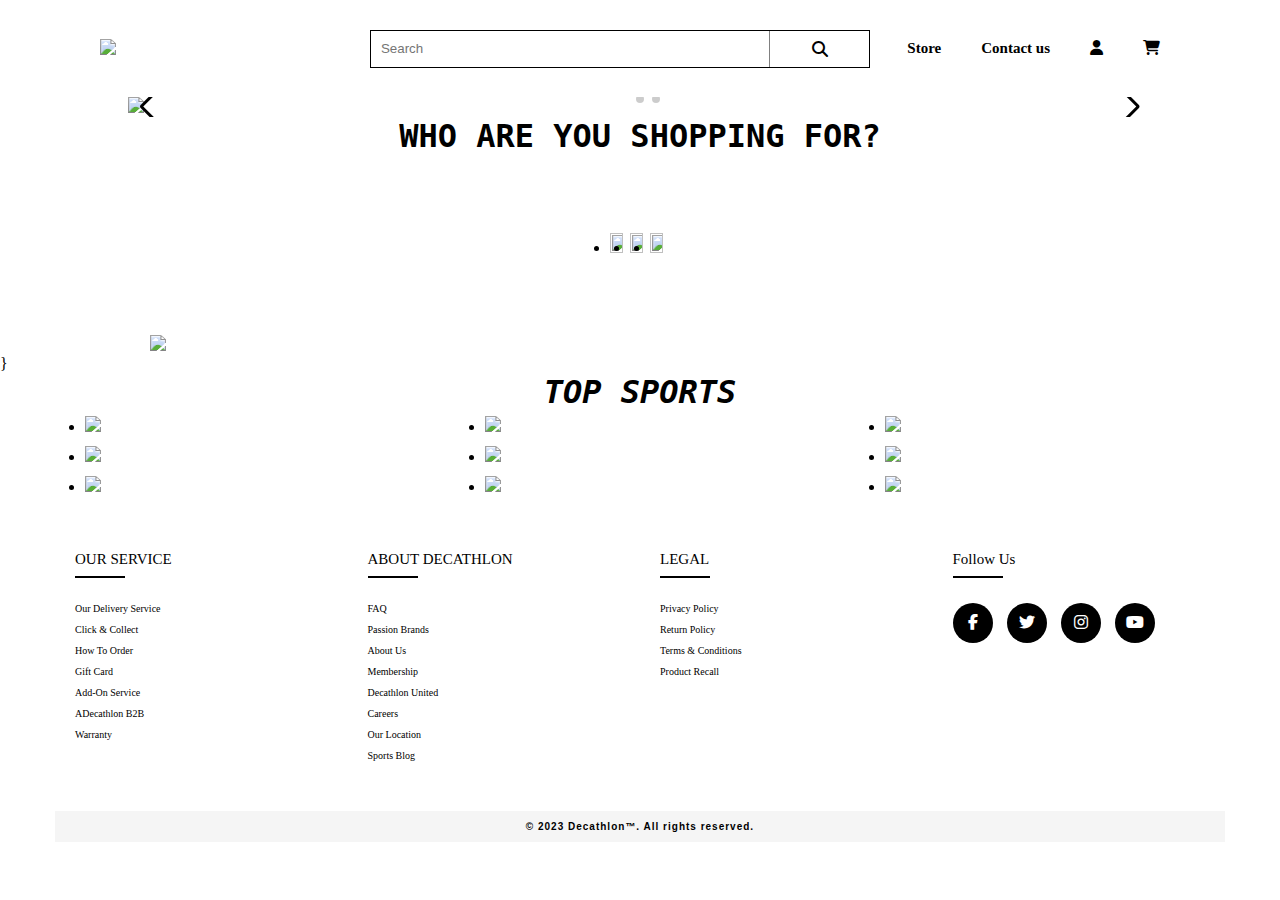
==== Index.html @ 0c3667db "Add files via upload" ====
<!DOCTYPE html>
<html lang="en">
<head>
    <meta charset="UTF-8">
    <meta http-equiv="X-UA-Compatible" content="IE=edge">
    <meta name="viewport" content="width=device-width, initial-scale=1.0">
    <link rel="stylesheet" href="Index.css">
    <link rel="stylesheet" href="https://cdnjs.cloudflare.com/ajax/libs/font-awesome/6.2.1/css/all.min.css">
    <link rel="stylesheet" href="https://cdn.jsdelivr.net/npm/swiper@8/swiper-bundle.min.css"/>
    <title>Sport And Hobby</title>
</head>
<body>
        <div class="header">
            <!--Nav-->
            <nav class="navbar">
                <div class="logo">
                    <a href="Index.html"><img src="Image/logo.jpg"></a> 
                </div>
                <div class="responsive-nav">
                    <!--Nav center-->
                        <div class="nav-center">
                            <div class="search-box">
                                <input type="text" placeholder="Search">
                                <i class="fa-solid fa-magnifying-glass"></i>
                            </div>
                        </div>
                    <!--end of Nav center-->
                    <!--Nav right-->
                        <ul class="nav-right">
                            <li><a href="store.html"store">Store</a></li>                       
                            <li><a href="Contact.html" id="help">Contact us</a></li>
                            <li><a href="User.html" id="user"><i class="fa-solid fa-user"></i></a></li>
                            <li><a href="" id="cart"><i class="fa-solid fa-cart-shopping"></i></a></li>
                        </ul>
                    <!--end of Nav right-->
                </div>
                <div class="hambuger">
                    <i class="fa-solid fa-bars"></i>
                </div>
            </nav> 
        </div>
        <div class="img-header">
            <div class="swiper">
                <div class="swiper-wrapper">
                    <!-- Slides -->
                    <div class="swiper-slide"><img src="Image/border.jpg"></div>
                    <div class="swiper-slide"><img src="Image/border.jpg"></div>
                    <div class="swiper-slide"><img src="Image/border.jpg"></div>
                    
                </div>
                 <!-- If we need pagination -->
                <div class="swiper-pagination"></div>
                <!-- If we need navigation buttons -->
                <div class="swiper-button-prev"></div>
                <div class="swiper-button-next"></div>
            </div>
        </div>
        <script src="https://cdn.jsdelivr.net/npm/swiper@8/swiper-bundle.min.js"></script>
        <script>
            const swiper = new Swiper('.swiper', {
                autoplay:{
                    delay: 2000,
                    disableonineraction: false,
                },
             loop: true,
            pagination: {
                el: '.swiper-pagination',
                clickable: true,
             },
            navigation: {
                nextEl: '.swiper-button-next',
                prevEl: '.swiper-button-prev',
            },
            });
        </script>
        <div class="mid">
            <div class="textfor">
                <h1>WHO ARE YOU SHOPPING FOR?</h1>
            </div>
            <div class="imgfor1">
                <li><a href="for.html" id="forher"><img src="Image/border3.jpg" ></a></li>
                <li><a href="for2.html" id="forhim"><img src="Image/border4.jpg" ></a></li>
                <li><a href="for3.html" id="forkids"><img src="Image/border5.jpg" ></a></li>
            </div>
            <div class="imgfor2">
                <li><a href="#"><img src="Image/border2.jpg"></a></li>
            </div>
            }
        </div>
        <div class="mid2">
            <div class="top">
                <h1>TOP SPORTS</h1>
            </div>
            <div class="gallery">
                <li><a href="sport2.html" id="sport"><img src="Image/sport1.jpg" ></a></li>
            </div>
            <div class="gallery">
                <li><a href="sport3.html" id="sport"><img src="Image/sport2.jpg" ></a></li>
            </div>
            <div class="gallery">
                <li><a href="sport.html" id="sport"><img src="Image/sport3.jpg" ></a></li>
            </div>
            <div class="gallery">
                <li><a href="sport2.html" id="sport"><img src="Image/sport4.jpg" ></a></li>
            </div>
            <div class="gallery">
                <li><a href="sport3.html" id="sport"><img src="Image/sport5.jpg" ></a></li>
            </div>
            <div class="gallery">
                <li><a href="sport3.html" id="sport"><img src="Image/sport6.jpg" ></a></li>
            </div>
            <div class="gallery">
                <li><a href="sport2.html" id="sport"><img src="Image/sport7.jpg" ></a></li>
            </div>
            <div class="gallery">
                <li><a href="sport.html" id="sport"><img src="Image/sport8.jpg" ></a></li>
            </div>
            <div class="gallery">
                <li><a href="sport3.html" id="sport"><img src="Image/sport9.jpg" ></a></li>
            </div>
        </div>
        <footer>
            <div class="container">
                <div class="row">
                    <div class="footer-col">
                        <h4>OUR SERVICE</h4>
                        <ul>
                            <li><a href="#">Our Delivery Service</a></li>
                            <li><a href="#">Click & Collect</a></li>
                            <li><a href="#">How to Order</a></li>
                            <li><a href="#">Gift Card</a></li>
                            <li><a href="#">Add-on Service</a></li>
                            <li><a href="#">ADecathlon B2B</a></li>
                            <li><a href="#">Warranty</a></li>
                        </ul>
                    </div>
                    <div class="footer-col">
                        <h4>ABOUT DECATHLON</h4>
                        <ul>
                            <li><a href="#">FAQ</a></li>
                            <li><a href="#">Passion Brands</a></li>
                            <li><a href="#">About us</a></li>
                            <li><a href="#">Membership</a></li>
                            <li><a href="#">Decathlon United</a></li>
                            <li><a href="#">Careers</a></li>
                            <li><a href="#">Our location</a></li>
                            <li><a href="#">Sports Blog</a></li>
                           
                        </ul>
                    </div>
                    <div class="footer-col">
                        <h4>LEGAL</h4>
                        <ul>
                            <li><a href="#">Privacy Policy</a></li>
                            <li><a href="#">Return Policy</a></li>
                            <li><a href="#">Terms & Conditions</a></li>
                            <li><a href="#">Product Recall</a></li>
                        </ul>
                    </div>
                    <div class="footer-col">
                        <h4>follow us</h4>
                        <div class="social-links">
                            <a href="#"><i class="fab fa-facebook-f"></i></a>
                            <a href="#"><i class="fab fa-twitter"></i></a>
                            <a href="#"><i class="fab fa-instagram"></i></a>
                            <a href="#"><i class="fa-brands fa-youtube"></i></a>
                        </div>
                    </div>
                </div>
                <div class="text-footer">
                    © 2023 Decathlon™. All rights reserved.
                </div>
            </div>
        </footer>
</body>
---- Index.css ----
*{
    padding: 0;
    margin: 0;
    box-sizing: border-box;
    
}
.header{
    width: 100%;
}
.navbar{
    width: 100%;
    display: flex;
    justify-content: space-between;
    align-items: center;
    padding: 20px 100px;
    background-color: white;
    position: sticky;
    top: 0;
}
.navbar .logo img{
    width: 70%;
}
.navbar .logo a{
    text-decoration: none;
}
.navbar .responsive-nav{
    display: flex;
    width: 75%;
    align-items: center;
    justify-content: space-between;
}
.navbar .responsive-nav .nav-center{
    display: flex;
}
.navbar .responsive-nav .nav-center .search-box{
    display: flex;
    border: 1px solid ;
    width: 500px;
}
.navbar .responsive-nav .nav-center .search-box input{
    width: 80%;
    border: none;
    outline: none;
    padding: 10px 0;
    padding-left: 2%;
    
}
.navbar .responsive-nav .nav-center .search-box i{
    width: 20%;
    border-left: 1px solid gray;
    padding: 10px 0;
    text-align: center;
    color: black;
    cursor: pointer;
}
.navbar .responsive-nav .nav-right{
    display: flex;
    list-style-type: none;
    align-items: center;
}
.navbar .responsive-nav .nav-right li a{
    text-decoration: none;
    color: black;
    font-weight: bold;
    padding: 20px 20px;
    font-size: 15px;
    display: block;
}
.navbar .responsive-nav .nav-right #store:hover {
    background-color:whitesmoke;
    border: 0px solid gray;
    padding: 10px 10px;
    border-radius: 100px;
    transition: 1s;
}
.navbar .responsive-nav .nav-right #user:hover{
    background-color:#23a2f6;
    border: 1px solid gray;
    padding: 10px 10px;
    border-radius: 100px;
    transition: 1s;
}
.navbar .responsive-nav .nav-right #cart:hover{
    background-color:#23a2f6;
    border: 1px solid gray;
    padding: 10px 10px;
    border-radius: 150px;
    transition: 1s;
}
.navbar .hambuger{
    cursor: pointer;
    padding: 10px 15px;
    animation: hambuger 1s linear infinite alternate;
    display: none;
}
@keyframes hambuger{
    form{
        transform: scale(1)
    }
    to{
        transform: scale(1.2);
    }
}
.img-header{
    width: 100%;
    display: flex;
    justify-content: center;

}
.swiper{
    width: 80%;
    height: fit-content;
}
.swiper-slide img{
    width: 100%;
}
.swiper .swiper-button-prev, .swiper .swiper-button-next{
    color: black;
}
.swiper .swiper-pagination-bullet-active{
    background-color: white ;
}
.mid .textfor{
    text-align: center;
    font-family: monospace;
    font-size: large;
    
}
.imgfor2 img{
    width: 100%;
    padding: 0px 150px;
}
.mid .imgfor1 img{
    width: 80% ;
    height: 100%;

}
.mid .imgfor1{
   justify-content: center;
   align-items: center;
   display: flex;
   height: 20vh;
}
.mid2 .top{
    text-align: center;
    font-style: italic;
    font-family: monospace;
    width: 100%;
    font-size: large;
    
}
.mid2{
    max-width: 1400px;
    margin: auto;
    background: #fff; ;
    overflow: auto;
}
.gallery{
    margin: 5px;
    border: 0px solid #ccc;
    float:right;
    width: 390px;
}
.gallery img{
    width: 50%;
    height: auto;
}
.mid2 .gallery:hover{
    
    opacity: 0.3;
}
.container{
	max-width: 1170px;
	margin:auto;
}
.row{
	display: flex;
	flex-wrap: wrap;
}
ul{
	list-style: none;
}
.footer{
	background-color: whitesmoke;
    padding: 70px 0;
}
.footer-col{
   width: 25%;
   padding: 50px 20px;
   background-color: white;
}
.footer-col h4{
	font-size: 15px;
	color: black;
	text-transform: capitalize;
	margin-bottom: 35px;
	font-weight: 500;
	position: relative;
}
.footer-col h4::before{
	content: '';
	position: absolute;
	left:0;
	bottom: -10px;
	background-color: black;
	height: 2px;
	box-sizing: border-box;
	width: 50px;
}
.footer-col ul li:not(:last-child){
	margin-bottom: 10px;
}
.footer-col ul li a{
	font-size: 10px;
	text-transform: capitalize;
	color: #ffffff;
	text-decoration: none;
	font-weight: 300;
	color: black;
	display: block;
	transition: all 0.3s ease;
}
.footer-col ul li a:hover{
	color: black;
	padding-left: 8px;
}
.footer-col .social-links a{
	display: inline-block;
	height: 40px;
	width: 40px;
	background-color:black;
	margin:0 10px 10px 0;
	text-align: center;
	line-height: 40px;
	border-radius: 50%;
	color: #ffffff;
	transition: all 0.5s ease;
}
.footer-col .social-links a:hover{
	color: black;
	background-color: blue;
}

/*responsive*/
@media(max-width: 767px){
  .footer-col{
    width: 50%;
    margin-bottom: 30px;
}
}
@media(max-width: 574px){
  .footer-col{
    width: 100%;
}
}
.text-footer{
    padding: 10px;
    font-size: 10px;
    font-weight: bold;
    text-align: center;
    background: whitesmoke;
    color: black;
    font-family:sans-serif ;
    letter-spacing: 1px;
}
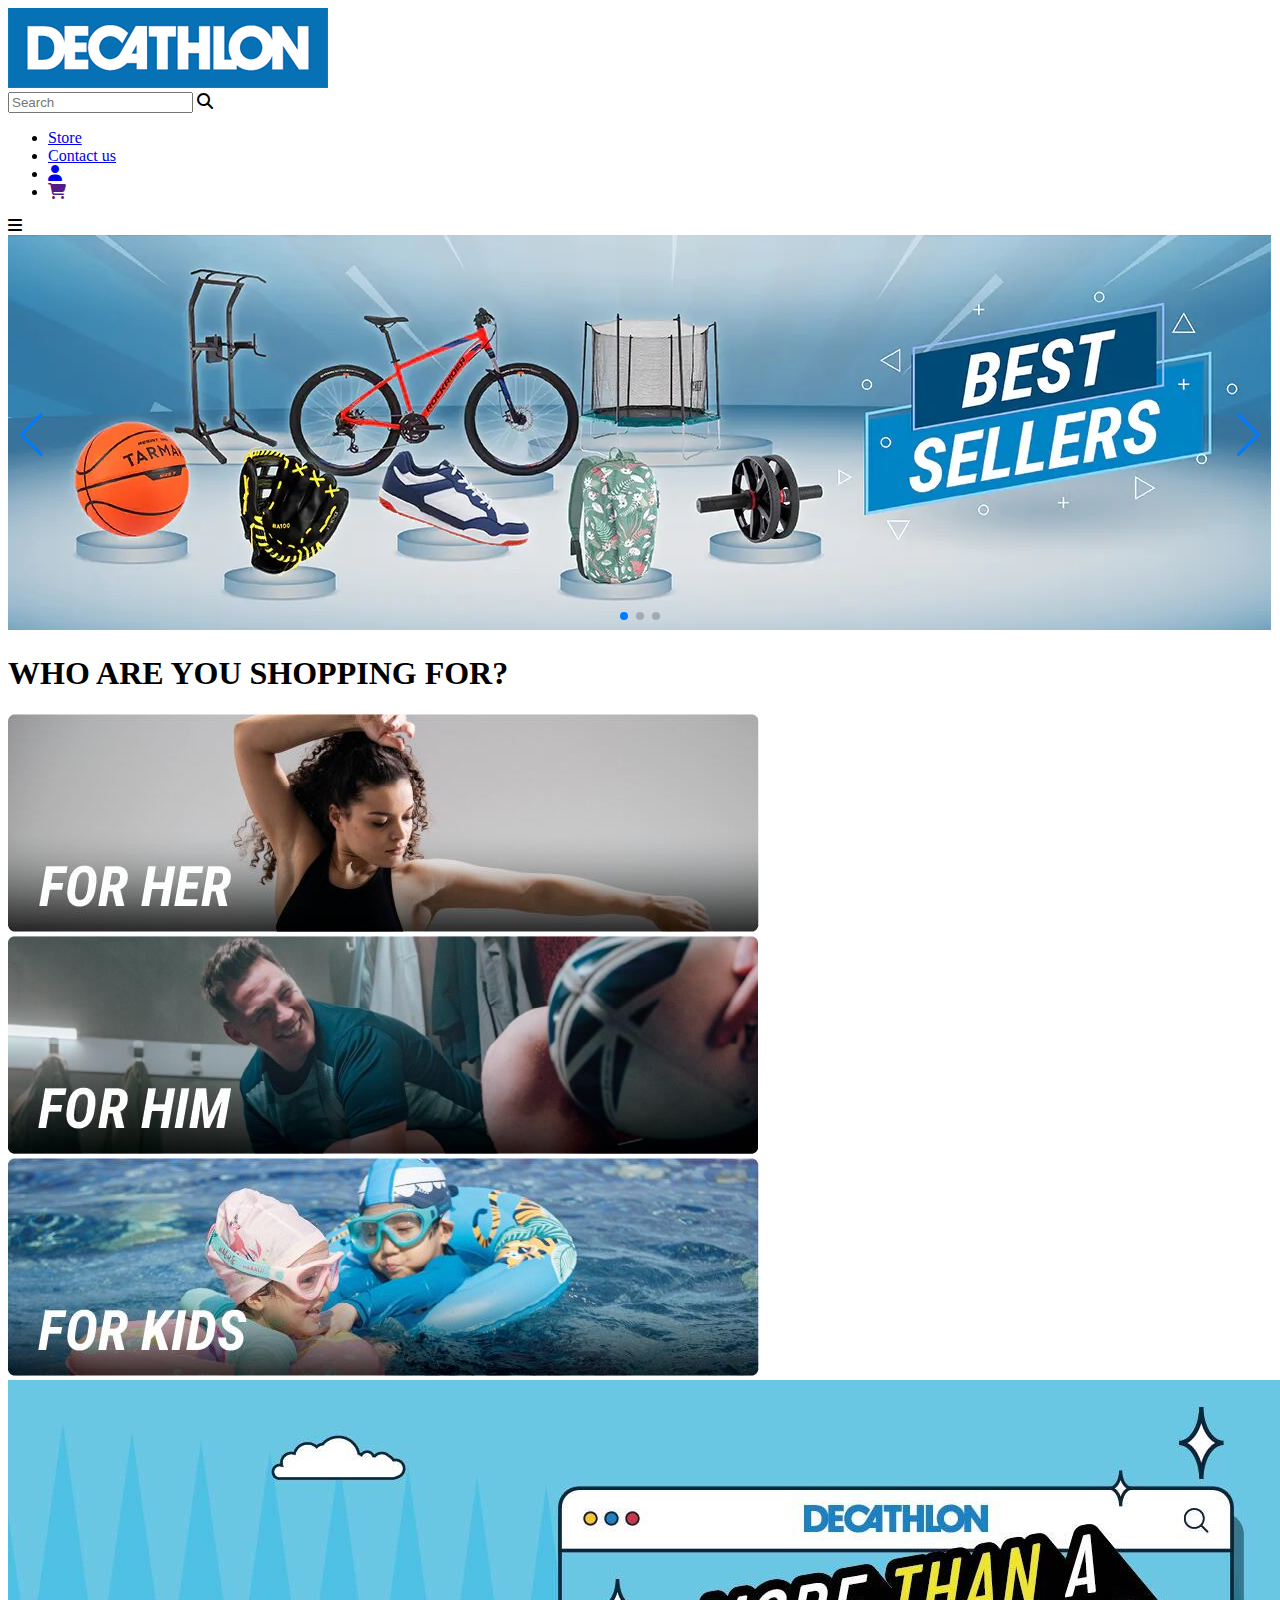
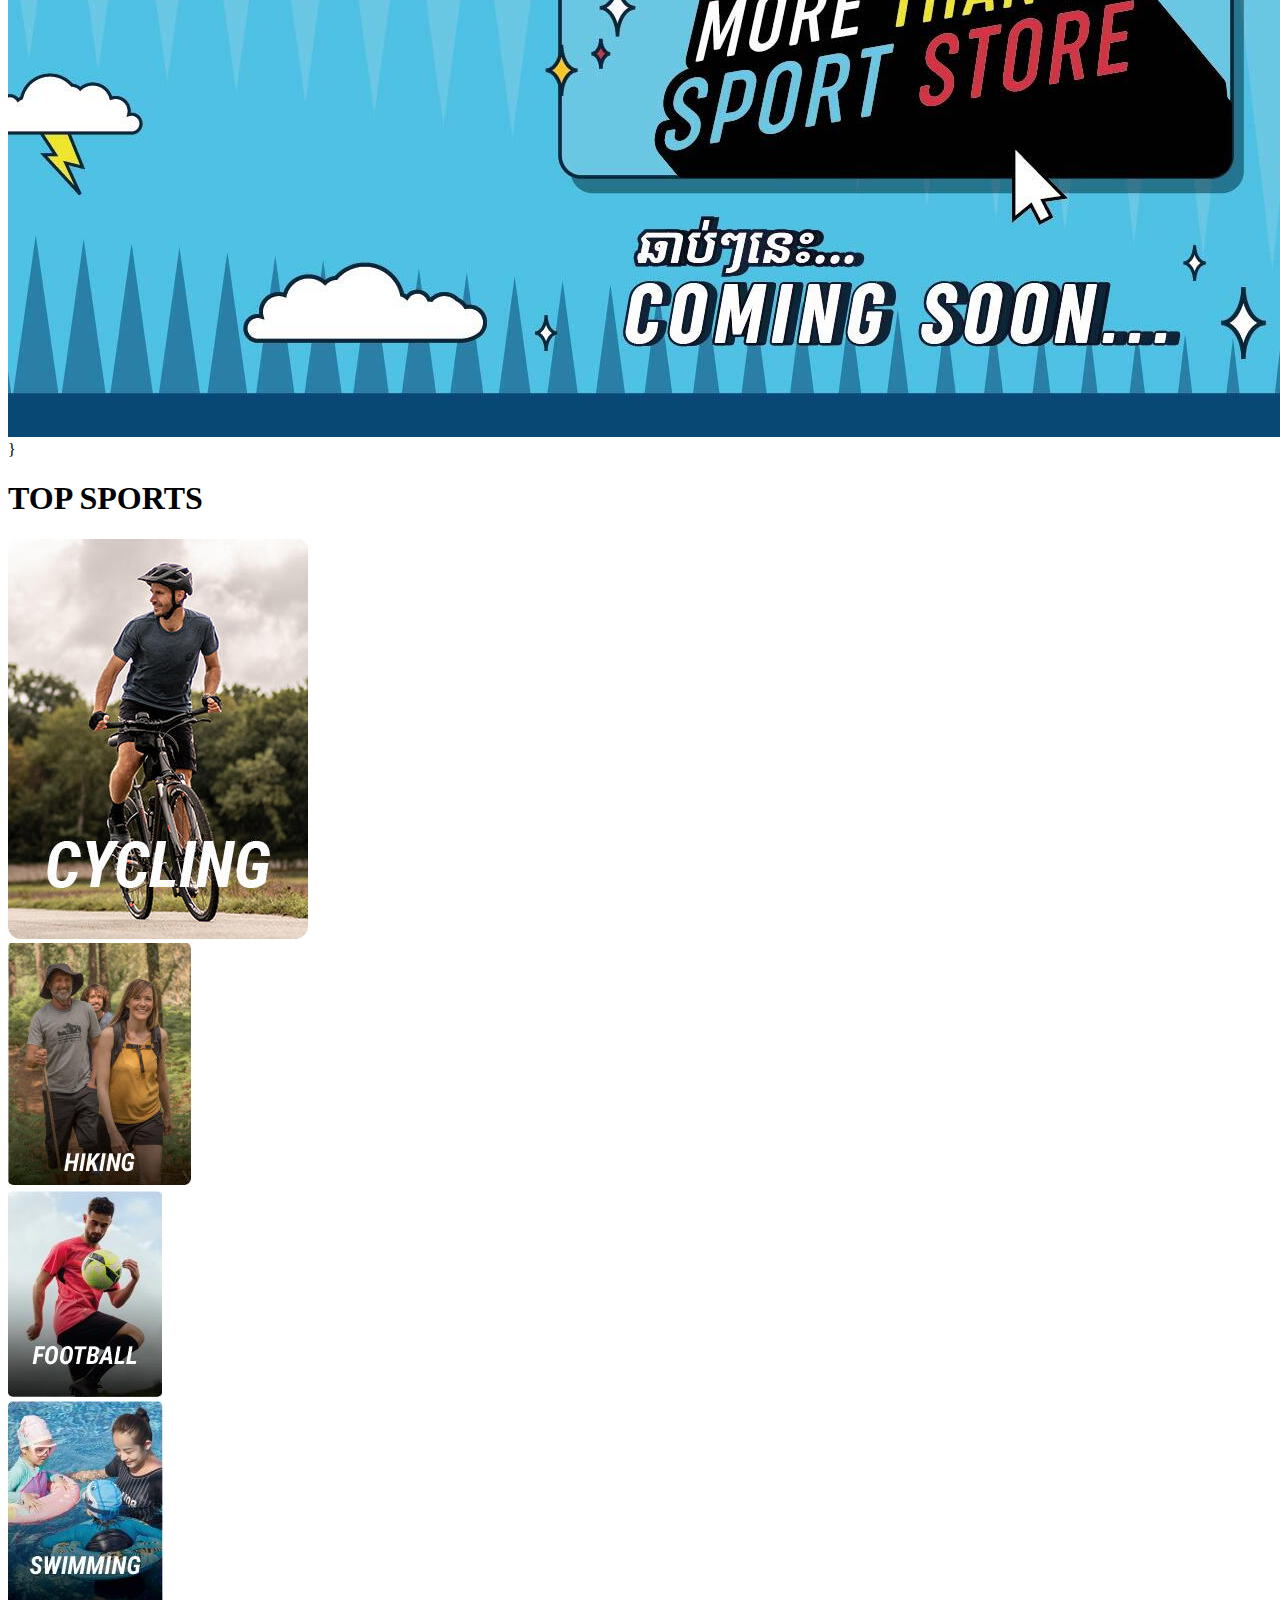
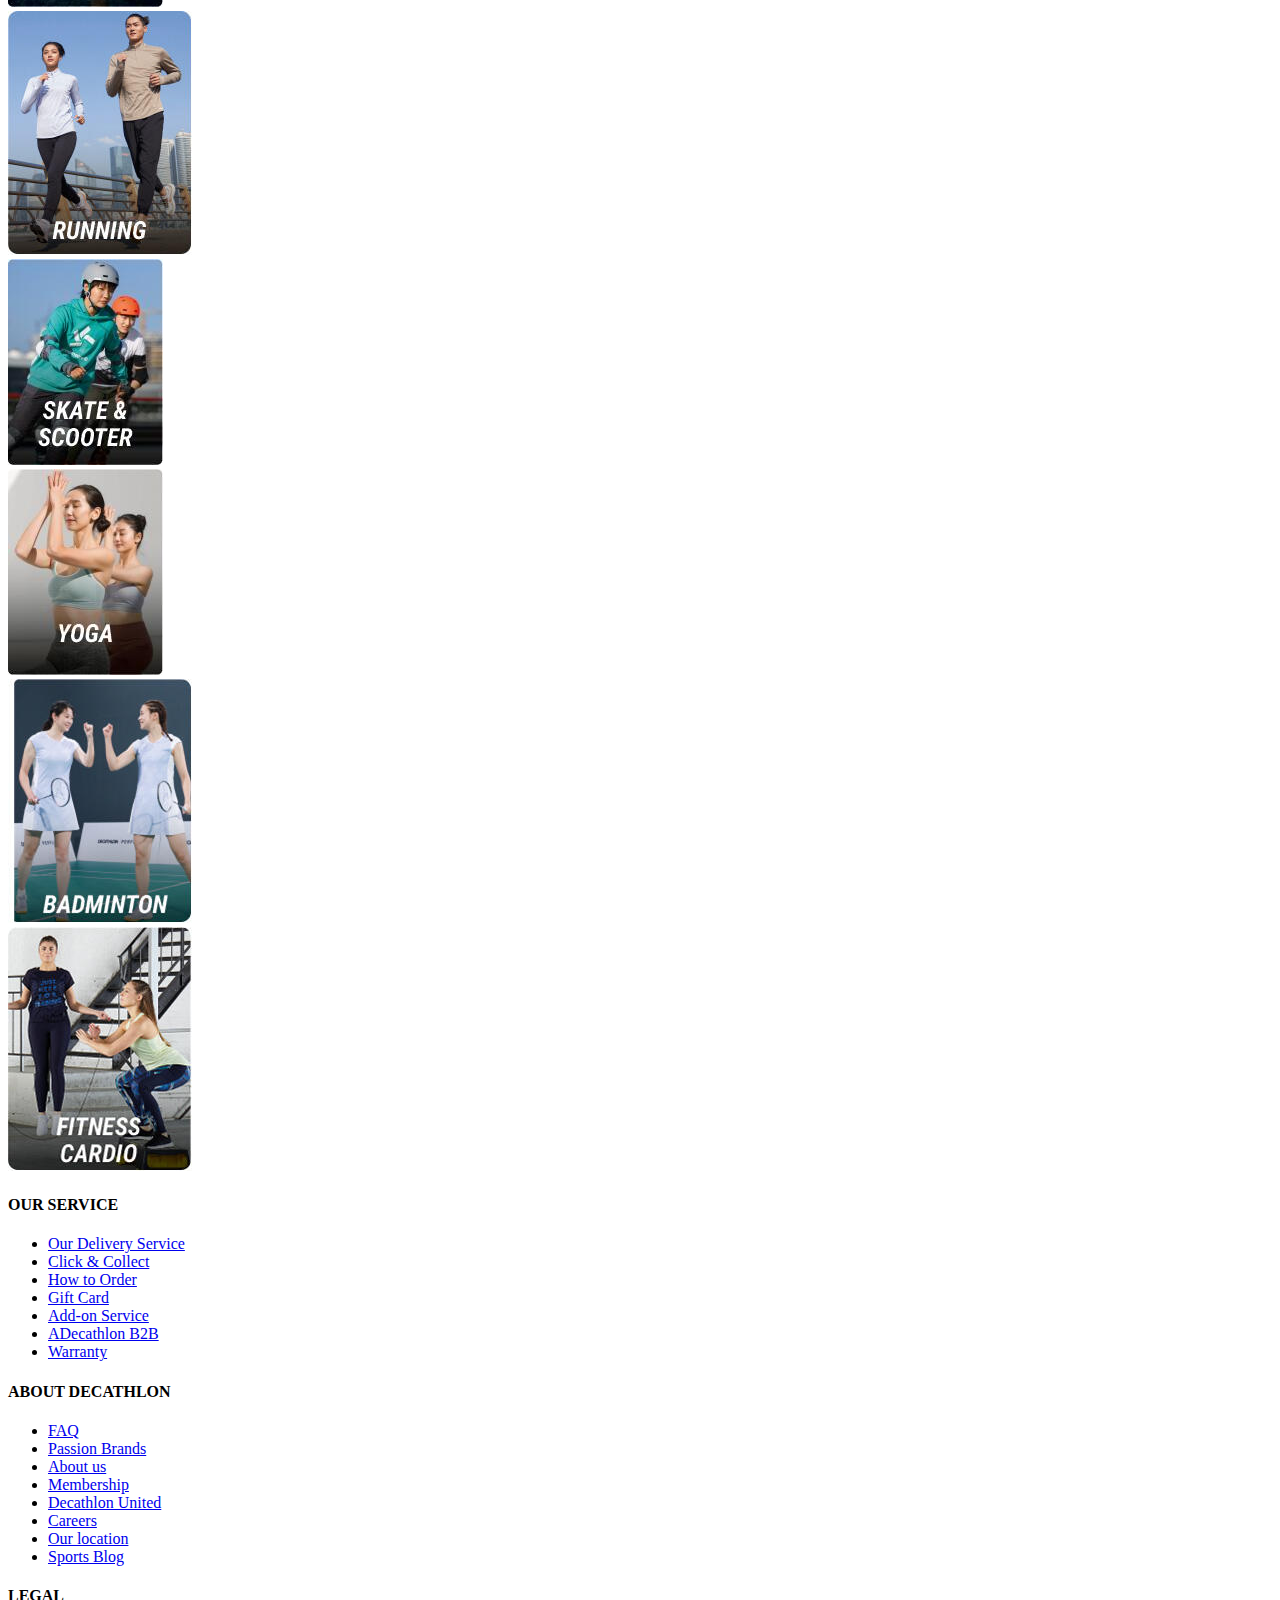
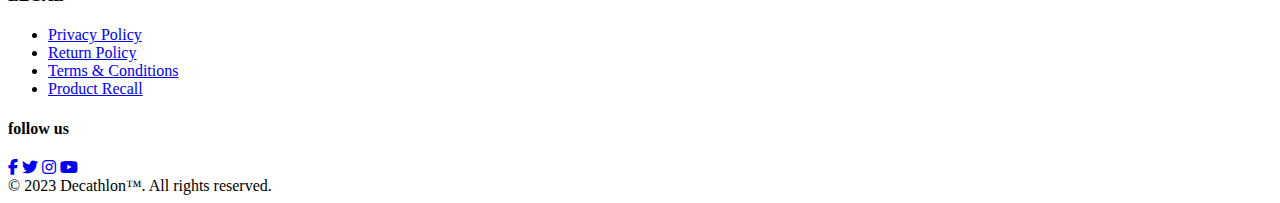
==== commit 06535e3f: "Add files via upload" ====
--- a/Index.html
+++ b/Index.html
@@ -4,7 +4,7 @@
     <meta charset="UTF-8">
     <meta http-equiv="X-UA-Compatible" content="IE=edge">
     <meta name="viewport" content="width=device-width, initial-scale=1.0">
-    <link rel="stylesheet" href="Index.css">
+    <link rel="stylesheet" href="style/Index.css">
     <link rel="stylesheet" href="https://cdnjs.cloudflare.com/ajax/libs/font-awesome/6.2.1/css/all.min.css">
     <link rel="stylesheet" href="https://cdn.jsdelivr.net/npm/swiper@8/swiper-bundle.min.css"/>
     <title>Sport And Hobby</title>
@@ -27,9 +27,9 @@
                     <!--end of Nav center-->
                     <!--Nav right-->
                         <ul class="nav-right">
-                            <li><a href="store.html"store">Store</a></li>                       
-                            <li><a href="Contact.html" id="help">Contact us</a></li>
-                            <li><a href="User.html" id="user"><i class="fa-solid fa-user"></i></a></li>
+                            <li><a href="html/store.html" id"store">Store</a></li>                       
+                            <li><a href="html/Contact.html" id="help">Contact us</a></li>
+                            <li><a href="html/User.html" id="user"><i class="fa-solid fa-user"></i></a></li>
                             <li><a href="" id="cart"><i class="fa-solid fa-cart-shopping"></i></a></li>
                         </ul>
                     <!--end of Nav right-->
